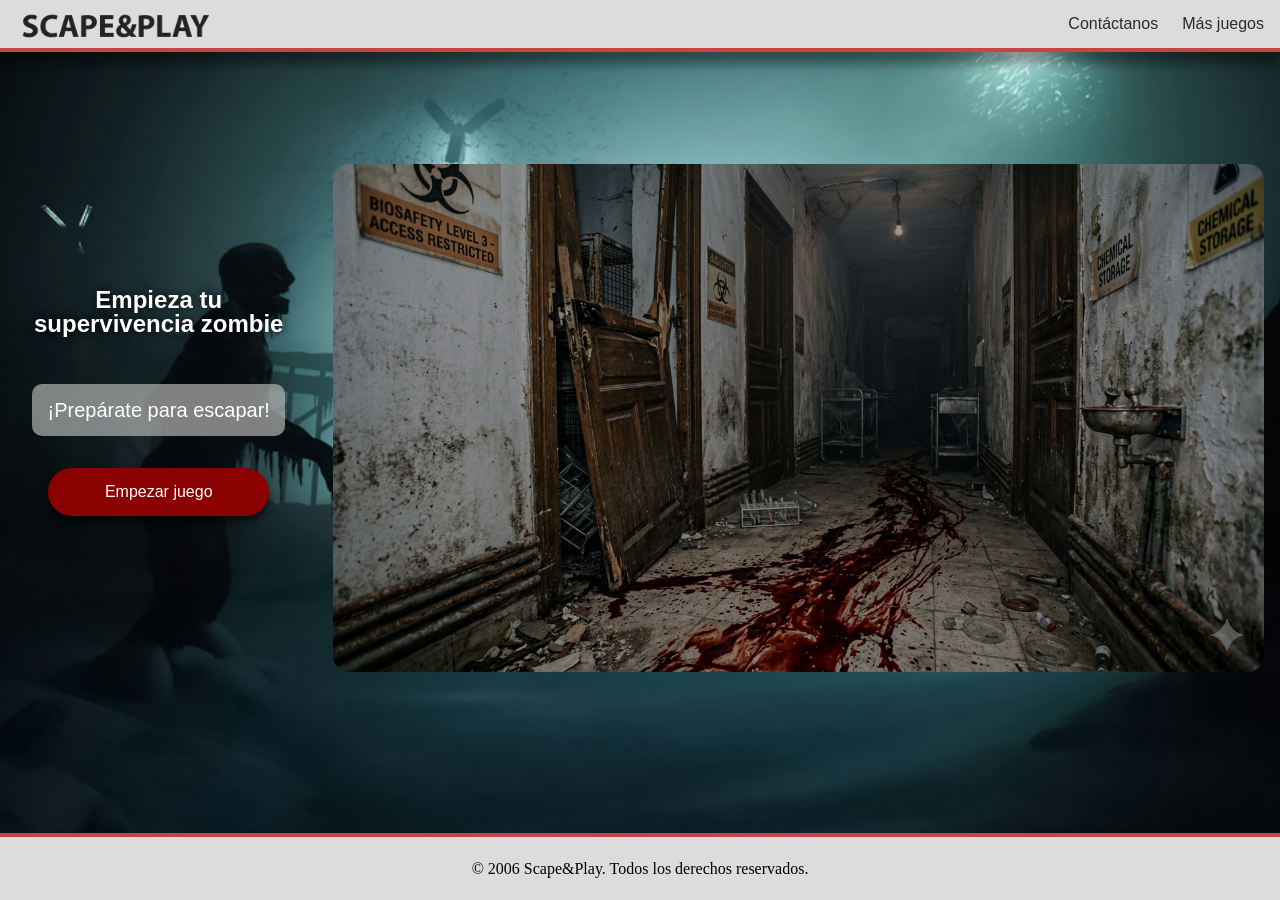
==== index.html @ 4542b69e "add index.html" ====
<!DOCTYPE html>
<html lang="es">
<head>
  <meta charset="UTF-8">
  <meta name="viewport" content="width=device-width, initial-scale=1.0">
  <link rel="icon" href="assets/img/icons/favicon-zombi.png">
  <link rel="apple-touch-icon" href="assets/img/icons/favicon-zombi.png">
  <title>Scape&Play</title>
  <link rel="stylesheet" href="css/reset.css">
  <link rel="stylesheet" href="css/style.css">
</head>
<body>
  <header id="header" class="header">
    <div class="header-container">
      <img src="assets/img/icons/Logotipo.png" class="logo" alt="Logotipo de página web">
      <div>
        <button class="open-menu" id="open"><img src="assets/img/icons/open-menu.svg" alt="open-menu"></button>
        <nav class="nav" id="nav">
          <button class="close-menu" id="close"><img src="assets/img/icons/close-menu.svg" alt="close-menu"></button>
          <ul class="nav-list">
            <li><a href="templates/colaboradores.html">Contáctanos</a></li>
            <li><a href="https://www.escaperoomlover.com/es/escape-room-online-gratis?srsltid=AfmBOoqq8Hl6FO_Y5-Ne94qtDcjkVmcL1KlA0IrU3JRoWsVSyO_WjPAw" target="_blank" rel="noopener noreferrer">Más juegos</a></li>
          </ul>
        </nav>
      </div>
    </div>
  </header>
  <main>
    <section id="hero">
      <div class="hero-container">
        <div class="img-container"><img src="assets/img/resources/landing-page.png" alt="Imagen de presentación Scape Room Zombies" clas></div>
        <div class="hero-content">
          <h1>Empieza tu supervivencia zombie</h1>
          <p>¡Prepárate para escapar!</p>
          <a href="templates/reto.html" class="btn-start">Empezar juego</a>
        </div>
      </div>
    </section>
  </main>
  <footer id="footer">
    <p>© 2006 Scape&Play. Todos los derechos reservados.</p>
  </footer>
  <script src="js/script.js"></script>
  <!-- <script src="events.js"></script> -->
</body>
</html>
---- css/style.css ----
*,
*::before,
*::after {
  margin: 0;
  padding: 0;
  box-sizing: border-box;
}

:root {
  /* --- SPACING --- */
  --space-xs: 0.25rem;
  /* 4px */
  --space-sm: 0.5rem;
  /* 8px */
  --space-md: 1rem;
  /* 16px */
  --space-lg: 1.5rem;
  /* 24px */
  --space-xl: 2rem;
  /* 32px */
  --space-xxl: 3rem;
  /* 48px */

  /* --- FONT FAMILY --- */
  --font-heading: 'Inter', sans-serif;
  /* h1 y h2 
*/
  --font-body: 'Roboto', sans-serif;
  /* p */
  /* --- FONT SIZE --- */
  --font-size-h1: 1.5rem;
  /* ~24px */
  --font-size-h2: 1.25rem;
  /* ~20px */
  --font-size-p: 1rem;
  /* 16px */

  /* --- FONT WEIGHT --- */
  --font-weight-light: 300;
  --font-weight-regular: 400;
  --font-weight-medium: 500;
  --font-weight-bold: 700;


  /* ---COLORS--- */
  --color-primary: #8B0000;
  --color-secondary: #2B2B2B;
  --color-bg-main: gainsboro;
  --color-bg-secondary: #0B0F0E;
  --color-bg-overlay: rgba(0, 0, 0, 0.06);

  --color-text-muted: #B3B3B3;
  --color-text-main: #fff;

  --color-hover: #631313;
  --color-reattempt-hover: #602B2B;

  --color-reattempt-btn: #C54444;
  --color-next-btn-hover: #152712;
  --color-next-btn: #29641F;

}

body {
  display: flex;
  flex-direction: column;
  min-height: 100vh;
  background-color: var(--color-bg-main);
}

/* ---HEADER --- */

header {
  font-family: var(--font-heading);
  flex-shrink: 0;
  position: relative;
  box-shadow: 0px 12px 10px rgba(0, 0, 0, 0.4);
  border-bottom: solid 4px var(--color-reattempt-btn);
}

.header-container {
  display: flex;
  justify-content: space-between;
  align-items: center;
  width: 100%;
  max-height: 72px;
  padding: 0 var(--space-md);
}

.logo {
  max-height: 3rem;
  display: block;
}

.open-menu,
.close-menu {
  background: none;
  cursor: pointer;
  border: none;
  padding: 0;
}

.nav {
  display: flex;
  flex-direction: column;
  align-items: flex-end;
  gap: var(--space-xl);
  position: fixed;
  top: 0;
  right: 0;
  bottom: 0;
  background-color: var(--color-secondary);
  color: var(--color-text-main);
  padding: var(--space-xl);
  box-shadow: 0 0 0 100vmax rgba(0, 0, 0, 0.5);
  z-index: 1000;
  opacity: 0;
  visibility: hidden;
  transition: all 0.3s ease;
}

.nav.visible {
  opacity: 1;
  visibility: visible;
}

.nav-list {
  display: flex;
  flex-direction: column;
  list-style-type: none;
  align-items: end;
  gap: var(--space-xl);
}

.nav ul a {
  text-decoration: none;
  color: inherit;
}

main {
  flex: 1;

  background-image: url(/assets/img/resources/hero.png);
  background-position: center;
  background-size: cover;
}

/* ---HERO--- */

.hero-container {
  display: flex;
  flex-direction: column;
  justify-content: center;
  padding: var(--space-md);
  align-items: center;
  gap: var(--space-xl);
  color: var(--color-text-main);
  text-align: center;
}

.img-container {
  width: 100%;
  max-width: 100%;
  display: flex;
  justify-content: center;
}

.img-container img {
  border-radius: 16px;

  /* efecto oscuro tipo juego */
  filter: brightness(0.6);
  width: 100%;
  height: auto;
  /* 🔥 clave absoluta */
  max-width: 100%;
  object-fit: cover;

}

.content-container {
  display: flex;
  flex-direction: column;
  align-items: center;
  gap: 1rem;
  color: var(--color-text-main)
}

.content-container h1 {
  font-family: var(--font-heading);
  font-size: 2rem;  /* CAMBIAR CON CLAMP */
  color: inherit;
  text-shadow: 0 0 10px black;

  margin-top: var(--space-md);
}

.content-container p{
  padding: 10px 15px;
  background-color: rgba(179, 179, 179, 0.7);
  border-radius: 10px;

  font-family: var(--font-body);
  font-size: 1rem; /* CAMBIAR CON CLAMP */
}


.hero-container h1 {
  order: 1;
  font-size: var(--font-size-h1);
  font-family: var(--font-heading);
  font-weight: var(--font-weight-bold);
  text-shadow: 0 0 10px black;
  text-align: center;
  padding-bottom: var(--space-xl);
}

.hero-content p,
.hero-container p {
  order: 1;
  font-size: var(--font-size-h2);
  font-family: var(--font-body);
  line-height: 1.6;
  text-align: center;
  background-color: rgba(179, 179, 179, 0.7);
  /*le da un 70% de transperencia*/
  border-radius: 10px;
  margin: 1rem;
  padding: 10px 15px;
}

.hero-container a {
  display: flex;
  justify-content: center;
  padding: 1rem;
  text-decoration: none;
}

.btn-start {
  order: 1;
  background-color: var(--color-primary);
  color: var(--color-text-main);


  padding: 14px 40px;
  border: none;
  border-radius: 30px;

  font-family: var(--font-body);
  font-weight: var(--font-weight-medium);

  cursor: pointer;

  box-shadow: 0px 6px 8px rgba(0, 0, 0, 0.6);
  transition: all 0.2s ease;
}

.btn-start:hover {
  background-color: var(--color-hover);
  transform: scale(1.05);
}

.btn-start:active,
.btn-return:active {
  background-color: #2B2B2B;
  transform: scale(0.95);
}

.btn-return {
  background-color: var(--color-next-btn);
  color: var(--color-text-main);

  padding: 14px 40px;
  border-radius: 30px;
  text-decoration: none;

  font-family: var(--font-body);
  font-weight: var(--font-weight-medium);

  box-shadow: 0px 6px 8px rgba(0, 0, 0, 0.6);
  transition: all 0.2s ease;
}

.btn-return:hover {
  background-color: var(--color-next-btn-hover);
  transform: scale(1.05);
}

footer {
  display: flex;
  justify-content: center;
  align-items: center;
  border-top: solid 4px var(--color-reattempt-btn);
  height: 67px;
  flex-shrink: 0;
}

/*  ---MEDIAQUERIES--- */
@media (min-width: 768px) {

  .open-menu,
  .close-menu {
    display: none;
  }

  .nav {
    visibility: visible;
    opacity: 1;
    position: static;
    color: var(--color-secondary);
    background-color: transparent;
    box-shadow: none;
    padding: 0;

    flex-direction: row;
    height: auto;
  }

  .nav-list {
    display: flex;
    flex-direction: row;
    gap: var(--space-lg);
  }


  .hero-container {
    flex-direction: row-reverse;
    align-items: center;
    justify-content: space-evenly;
    gap: var(--space-xl);
    margin-top: 6rem;
  }

  .img-container  {
    
    justify-content: center;
    align-items: center;
  }


 /*PAGINA FINAL*/
#hero {
  display: flex;
  flex-direction: column;
  align-items: center;
}

.content-container h1 {
  font-size: 3rem;  /* CAMBIAR CON CLAMP */
}

.content-container p{
  font-size: 1.25rem; /* CAMBIAR CON CLAMP */
}

 
  .btn-return {
    margin-top: 2rem;
    width: fit-content;
  }


  .btn-start {
    justify-content: center;
    margin: 2rem;
    padding: 20px 70px;
    align-self: center;
    font-size: var(--space-md);
  }

  #timer {
    position: fixed;
    top: 15px;
    right: 20px;
    font-size: 1.8rem;
    font-weight: bold;
    color: var(--color-primary);
    background: rgba(0, 0, 0, 0.7);
    z-index: 999;
    padding: 8px 12px;
    border-radius: 10px;
  }

}
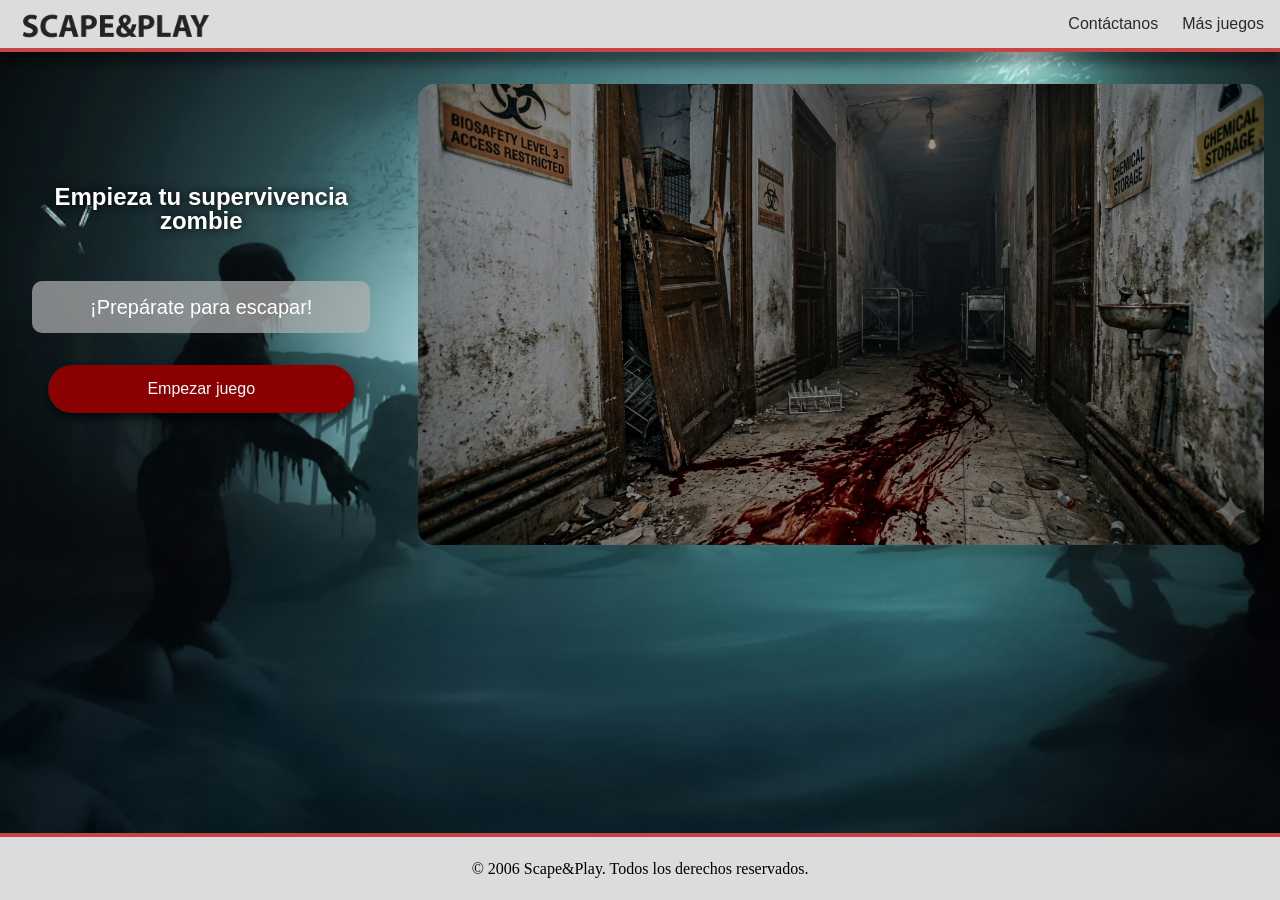
==== commit 3f0e0b2e: "fix bugs with scripts" ====
--- a/index.html
+++ b/index.html
@@ -40,7 +40,7 @@
   <footer id="footer">
     <p>© 2006 Scape&Play. Todos los derechos reservados.</p>
   </footer>
-  <script src="js/script.js"></script>
+ <script type="module" src="./js/script.js"></script>
   <!-- <script src="events.js"></script> -->
 </body>
 </html>
--- a/css/style.css
+++ b/css/style.css
@@ -295,6 +295,8 @@
   flex-shrink: 0;
 }
 
+
+
 /*  ---MEDIAQUERIES--- */
 @media (min-width: 768px) {
 
@@ -328,34 +330,34 @@
     align-items: center;
     justify-content: space-evenly;
     gap: var(--space-xl);
-    margin-top: 6rem;
+    margin-top: var(--space-md);
   }
 
   .img-container  {
-    
     justify-content: center;
     align-items: center;
-  }
-
-
- /*PAGINA FINAL*/
-#hero {
-  display: flex;
-  flex-direction: column;
-  align-items: center;
-}
-
-.content-container h1 {
-  font-size: 3rem;  /* CAMBIAR CON CLAMP */
-}
-
-.content-container p{
-  font-size: 1.25rem; /* CAMBIAR CON CLAMP */
-}
+    width: 70%;
+  }
+
+
+  /*PAGINA FINAL*/
+  #hero {
+    display: flex;
+    flex-direction: column;
+    align-items: center;
+  }
+
+  .content-container h1 {
+    font-size: 3rem;  /* CAMBIAR CON CLAMP */
+  }
+
+  .content-container p{
+    font-size: 1.25rem; /* CAMBIAR CON CLAMP */
+  }
 
  
   .btn-return {
-    margin-top: 2rem;
+    margin-top: var(--space-md);
     width: fit-content;
   }
 
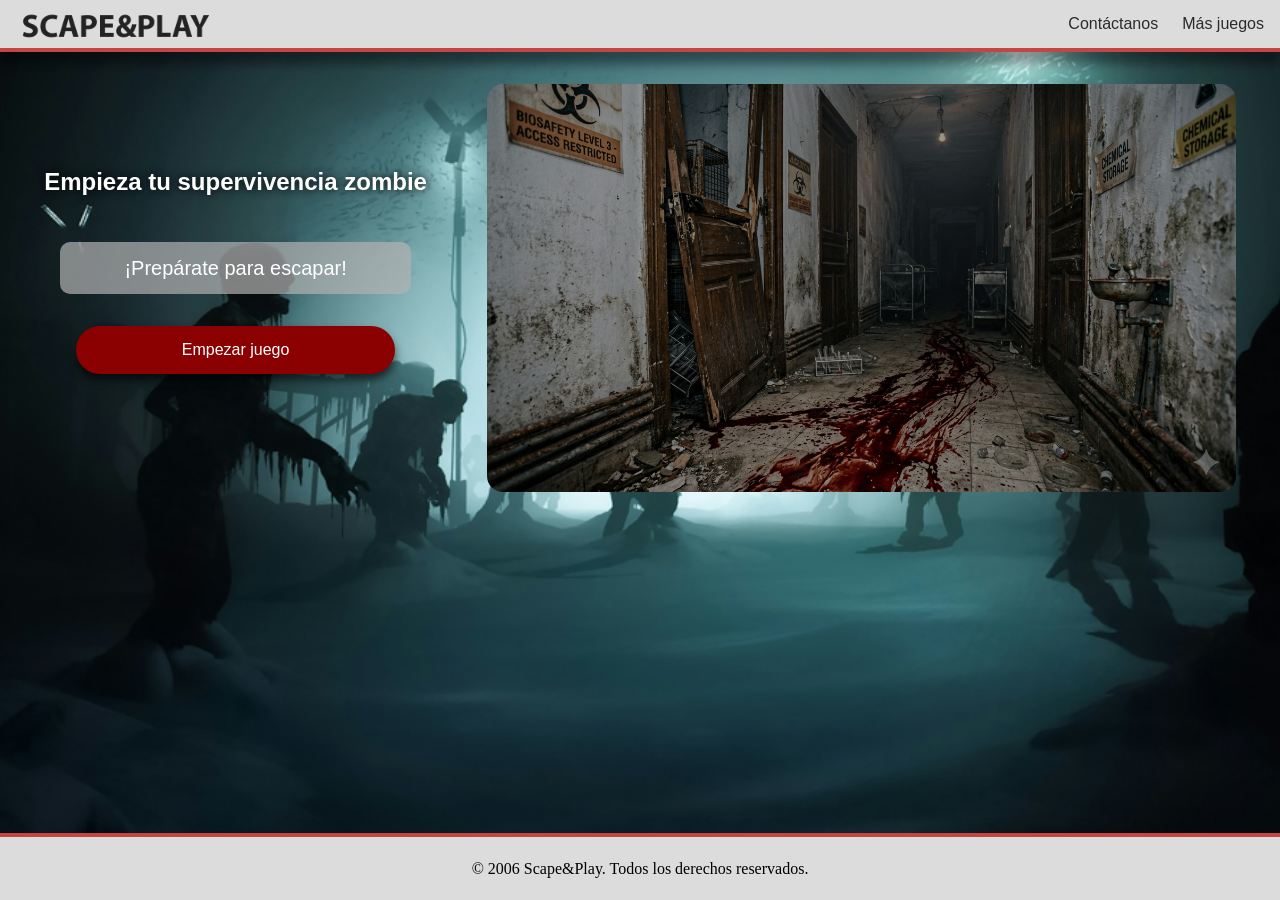
==== commit 8917213c: "Merge branch 'reto3' into reto2" ====
--- a/index.html
+++ b/index.html
@@ -3,8 +3,8 @@
 <head>
   <meta charset="UTF-8">
   <meta name="viewport" content="width=device-width, initial-scale=1.0">
-  <link rel="icon" href="assets/img/icons/favicon-zombi.png">
-  <link rel="apple-touch-icon" href="assets/img/icons/favicon-zombi.png">
+  <link rel="icon" href="../assets/img/icons/favicon-zombi.png">
+  <link rel="apple-touch-icon" href="../assets/img/icons/favicon-zombi.png">
   <title>Scape&Play</title>
   <link rel="stylesheet" href="css/reset.css">
   <link rel="stylesheet" href="css/style.css">
@@ -12,7 +12,9 @@
 <body>
   <header id="header" class="header">
     <div class="header-container">
-      <img src="assets/img/icons/Logotipo.png" class="logo" alt="Logotipo de página web">
+      <a href="/index.html">
+        <img src="assets/img/icons/Logotipo.png" class="logo" alt="Logotipo de página web">
+      </a>
       <div>
         <button class="open-menu" id="open"><img src="assets/img/icons/open-menu.svg" alt="open-menu"></button>
         <nav class="nav" id="nav">
--- a/css/style.css
+++ b/css/style.css
@@ -140,7 +140,7 @@
 main {
   flex: 1;
 
-  background-image: url(/assets/img/resources/hero.png);
+  background-image: url(../assets/img/resources/hero.png);
   background-position: center;
   background-size: cover;
 }
@@ -255,6 +255,46 @@
   transition: all 0.2s ease;
 }
 
+.audio-menu {
+  position: fixed;
+  top: 120px;
+  right: 20px;
+  display: flex;
+  align-items: center;
+  background: rgba(0, 0, 0, 0.7);
+  padding: 10px;
+  border-radius: 50px;
+  transition: all 0.3s ease;
+  z-index: 1000;
+}
+
+.audio-icon {
+  background: none;
+  border: none;
+  font-size: 20px;
+  cursor: pointer;
+  color: white;
+  outline: none;
+}
+
+.volume-slider-container {
+  width: 0;
+  overflow: hidden;
+  transition: width 0.3s ease;
+  display: flex;
+  align-items: center;
+}
+
+.audio-menu:hover .volume-slider-container {
+  width: 120px;
+  margin-left: 10px;
+}
+
+#volume-control {
+  cursor: pointer;
+  width: 100px;
+}
+
 .btn-start:hover {
   background-color: var(--color-hover);
   transform: scale(1.05);
@@ -295,10 +335,8 @@
   flex-shrink: 0;
 }
 
-
-
 /*  ---MEDIAQUERIES--- */
-@media (min-width: 768px) {
+@media (min-width: 768px)  {
 
   .open-menu,
   .close-menu {
@@ -334,9 +372,9 @@
   }
 
   .img-container  {
+    width: 60%;
     justify-content: center;
     align-items: center;
-    width: 70%;
   }
 
 
@@ -357,7 +395,7 @@
 
  
   .btn-return {
-    margin-top: var(--space-md);
+    margin-top: var(--spacing-md);
     width: fit-content;
   }
 
